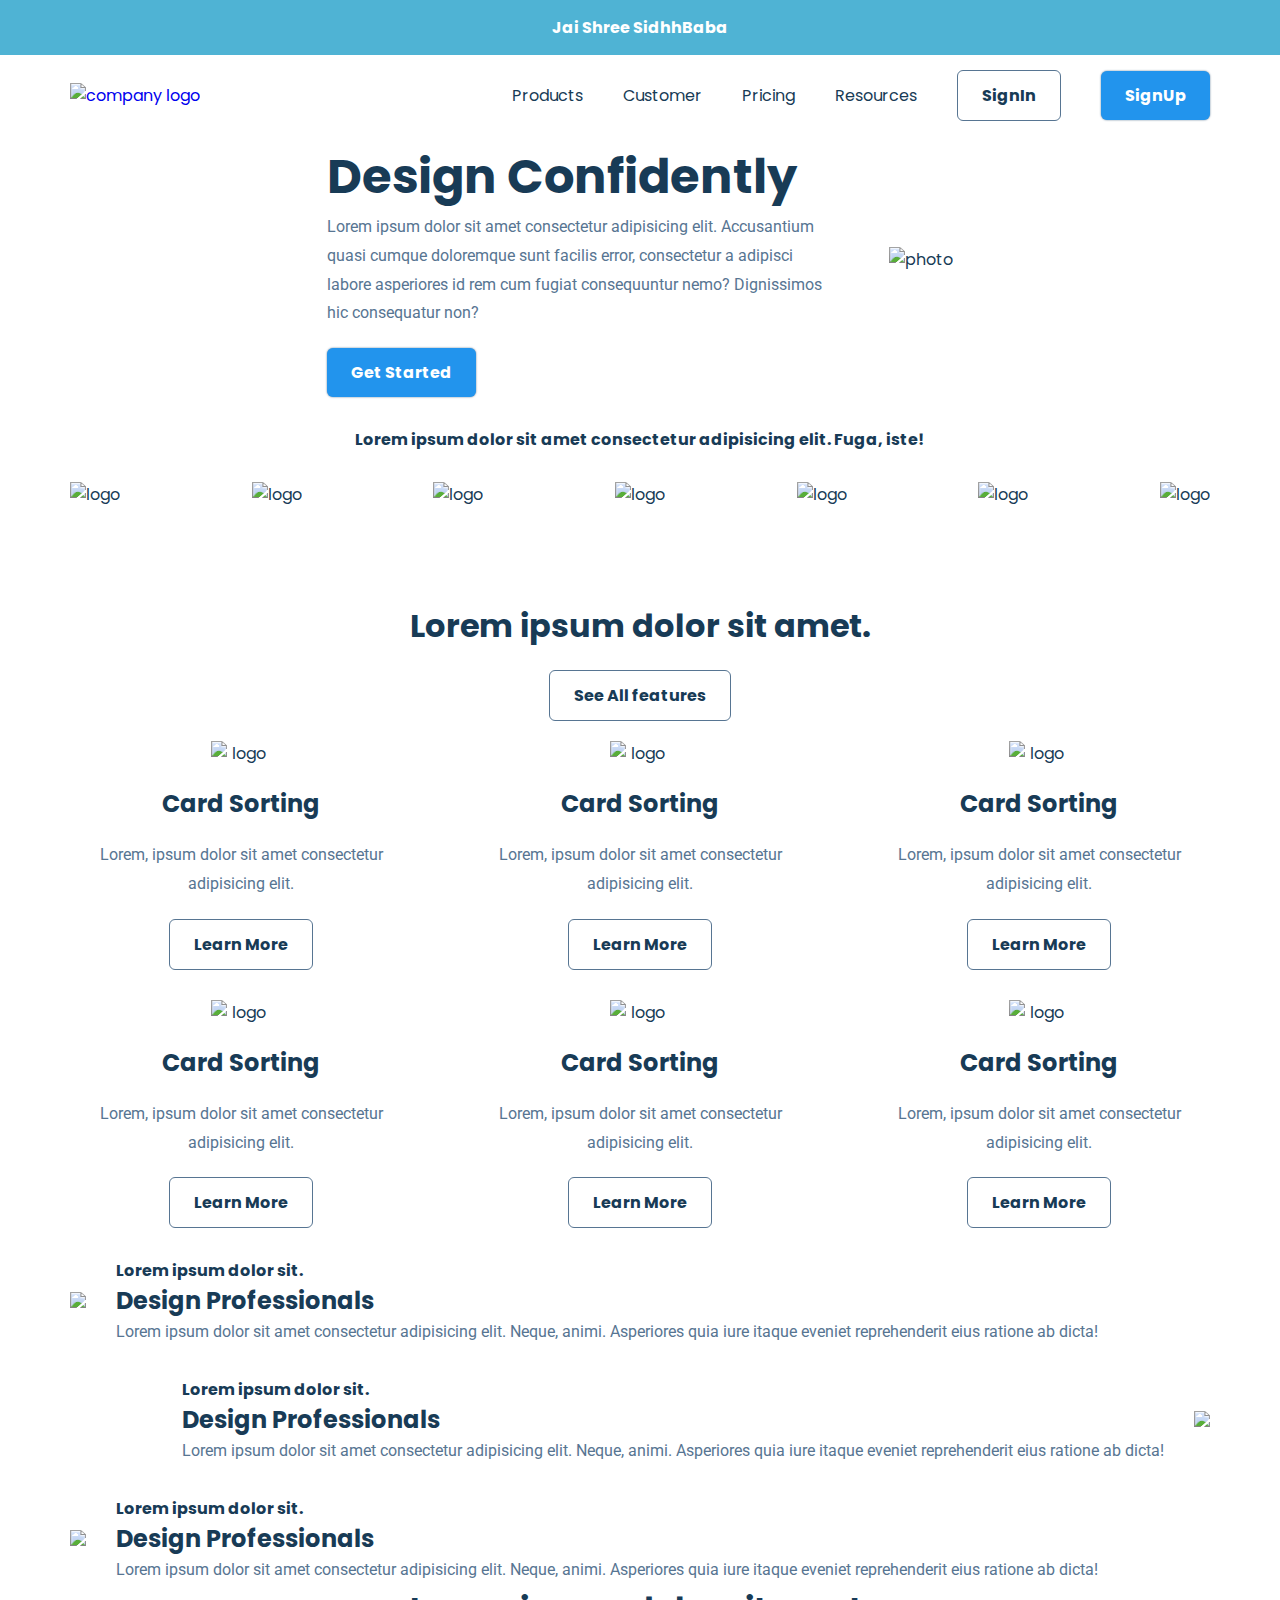
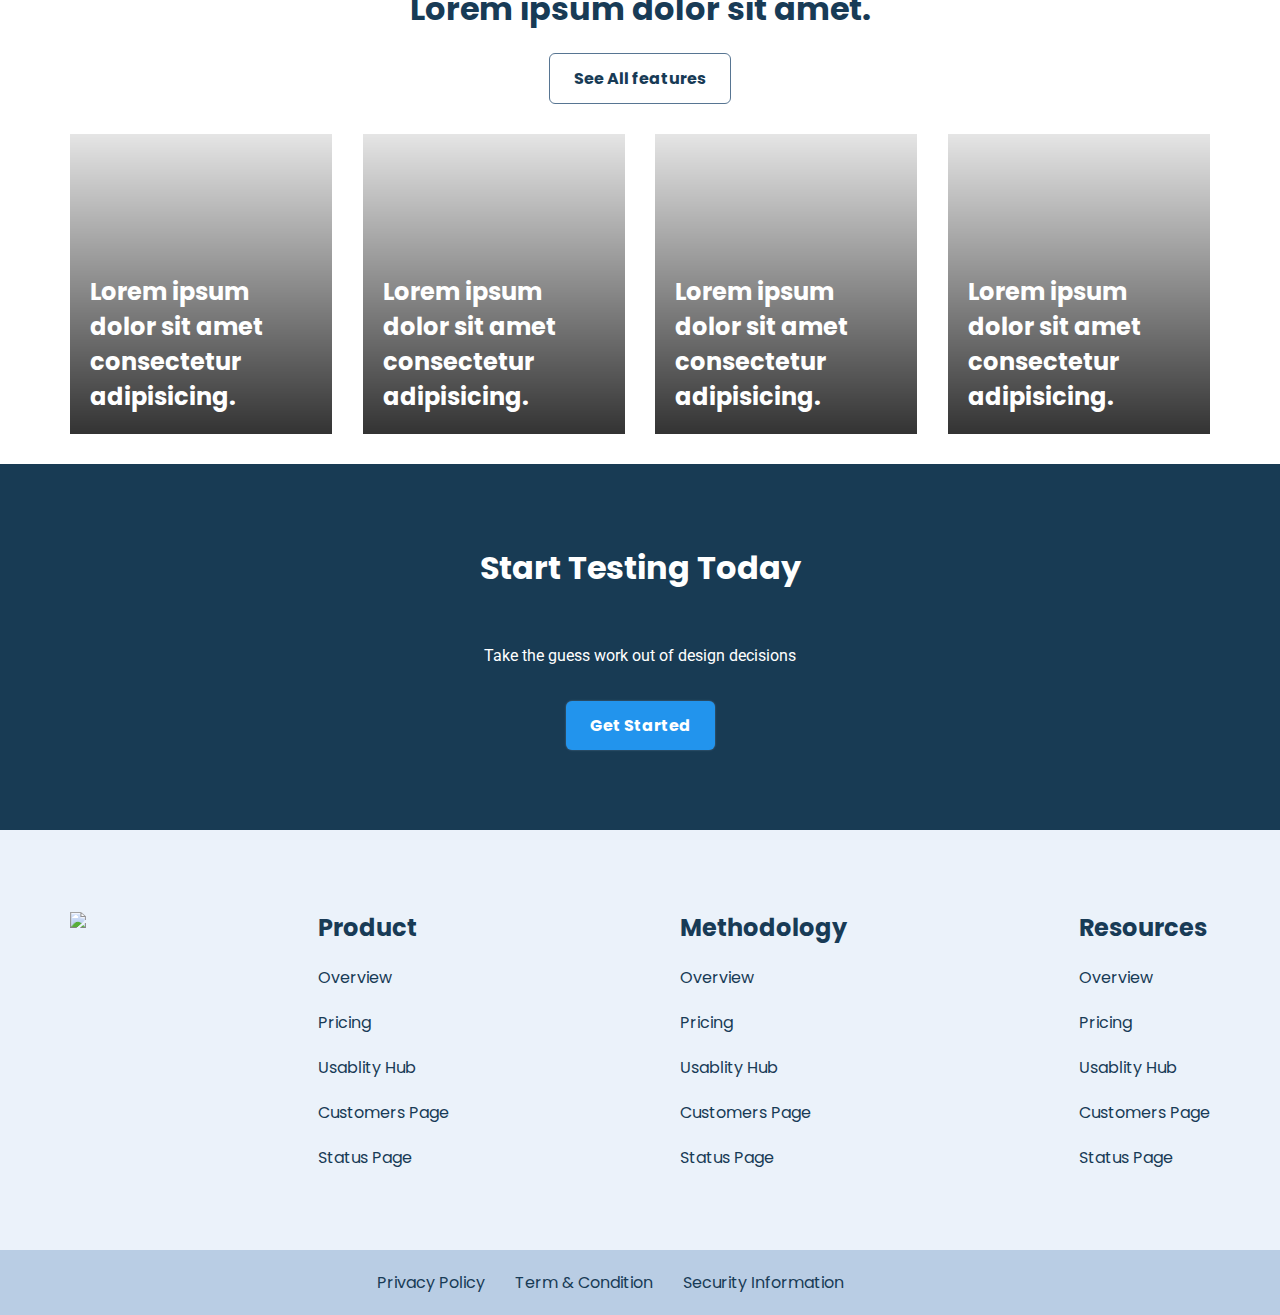
==== index.html @ 4108136b "Add files via upload" ====
<!DOCTYPE html>
<html lang="en">

<head>
    <meta charset="UTF-8">
    <meta http-equiv="X-UA-Compatible" content="IE=edge">
    <meta name="viewport" content="width=device-width, initial-scale=1.0">
    <title>SidhhGuru</title>
    <link rel="stylesheet" href="style.css">
</head>

<body>
    <section class="top-banner">
        <div class="container">
            <div class="small-bold-text banner-text"><i class="fa-solid fa-om"></i> Jai Shree SidhhBaba <i
                    class="fa-solid fa-om"></i></div>
        </div>
    </section>
    <nav>
        <div class="container main-nav flex">
            <a href="#" class="company-logo">
                <img src="./assets/asset 1.png" alt="company logo">
            </a>
            <div class="nav-links">
                <ul class="flex">
                    <li><a href="#" class="hover-link">Products</a></li>
                    <li><a href="#" class="hover-link">Customer</a></li>
                    <li><a href="#" class="hover-link">Pricing</a></li>
                    <li><a href="#" class="hover-link">Resources</a></li>
                    <li><a href="#" class="hover-link secondary-button">SignIn</a></li>
                    <li><a href="#" class="hover-link primary-button">SignUp</a></li>
                </ul </div>
            </div>
    </nav>
    <header>
        <div class="container header-section flex">
            <div class="header-left">
                <h1>Design Confidently</h1>
                <p>Lorem ipsum dolor sit amet consectetur
                    adipisicing elit. Accusantium quasi cumque doloremque sunt facilis error, consectetur a adipisci
                    labore asperiores id rem cum fugiat consequuntur nemo? Dignissimos hic consequatur non?</p>
                <a href="#" class="primary-button get-started-btn">Get Started</a>
            </div>
            <div class="header-right">
                <img src="./assets/asset 2.jpeg" alt="photo">
            </div>
        </div>
    </header>
    <section class="companies-section">
        <div class="container">
            <div class="small-bold-text companies-header">Lorem ipsum dolor sit amet consectetur adipisicing elit. Fuga,
                iste!</div>
            <div class="logos flex">
                <img class="logo" src="./assets/asset 3.png" alt="logo">
                <img class="logo" src="./assets/asset 4.png" alt="logo">
                <img class="logo" src="./assets/asset 5.png" alt="logo">
                <img class="logo" src="./assets/asset 6.png" alt="logo">
                <img class="logo" src="./assets/asset 7.png" alt="logo">
                <img class="logo" src="./assets/asset 8.svg" alt="logo">
                <img class="logo" src="./assets/asset 9.png" alt="logo">
            </div>
        </div>
    </section>
    <section class="feature-section">
        <div class="container">
            <div class="feature-header">
                <h2 class="feature-header-text">Lorem ipsum dolor sit amet.</h2>
                <a href="#" class="secondary-button">See All features <i class="fa-solid fa-right-long"></i></a>
            </div>
            <div class="feature-area flex">
                <div class="feature-card flex">
                    <img src="./assets/asset 11.svg" alt="logo">
                    <h3>Card Sorting</h3>
                    <p>Lorem, ipsum dolor sit amet consectetur adipisicing elit.</p>
                    <a href="#" class="secondary-button">Learn More <i class="fa-solid fa-right-long"></i></a>
                </div>
                <div class="feature-card flex">
                    <img src="./assets/asset 13.svg" alt="logo">
                    <h3>Card Sorting</h3>
                    <p>Lorem, ipsum dolor sit amet consectetur adipisicing elit.</p>
                    <a href="#" class="secondary-button">Learn More <i class="fa-solid fa-right-long"></i></a>
                </div>
                <div class="feature-card flex">
                    <img src="./assets/asset 14.svg" alt="logo">
                    <h3>Card Sorting</h3>
                    <p>Lorem, ipsum dolor sit amet consectetur adipisicing elit.</p>
                    <a href="#" class="secondary-button">Learn More <i class="fa-solid fa-right-long"></i></a>
                </div>
                <div class="feature-card flex">
                    <img src="./assets/asset 15.svg" alt="logo">
                    <h3>Card Sorting</h3>
                    <p>Lorem, ipsum dolor sit amet consectetur adipisicing elit.</p>
                    <a href="#" class="secondary-button">Learn More <i class="fa-solid fa-right-long"></i></a>
                </div>
                <div class="feature-card flex">
                    <img src="./assets/asset 16.svg" alt="logo">
                    <h3>Card Sorting</h3>
                    <p>Lorem, ipsum dolor sit amet consectetur adipisicing elit.</p>
                    <a href="#" class="secondary-button">Learn More <i class="fa-solid fa-right-long"></i></a>
                </div>
                <div class="feature-card flex">
                    <img src="./assets/asset 17.svg" alt="logo">
                    <h3>Card Sorting</h3>
                    <p>Lorem, ipsum dolor sit amet consectetur adipisicing elit.</p>
                    <a href="#" class="secondary-button">Learn More <i class="fa-solid fa-right-long"></i></a>
                </div>
            </div>
        </div>
    </section>
    <section class="big-feature-section">
        <div class="container flex big-feature-container">
            <div class="feature-img">
                <img src="./assets/asset 18.png">
            </div>
            <div class="feature-desc flex">
                <h4>Lorem ipsum dolor sit.</h4>
                <h3>Design Professionals</h3>
                <p>Lorem ipsum dolor sit amet consectetur adipisicing elit. Neque, animi. Asperiores quia iure itaque
                    eveniet reprehenderit eius ratione ab dicta!</p>
            </div>
        </div>
    </section>
    <section class="big-feature-section">
        <div class="container flex big-feature-container" style="flex-direction:row-reverse;">
            <div class="feature-img">
                <img src="./assets/asset 18.png">
            </div>
            <div class="feature-desc flex">
                <h4>Lorem ipsum dolor sit.</h4>
                <h3>Design Professionals</h3>
                <p>Lorem ipsum dolor sit amet consectetur adipisicing elit. Neque, animi. Asperiores quia iure itaque
                    eveniet reprehenderit eius ratione ab dicta!</p>
            </div>
        </div>
    </section>
    <section class="big-feature-section">
        <div class="container flex big-feature-container">
            <div class="feature-img">
                <img src="./assets/asset 18.png">
            </div>
            <div class="feature-desc flex">
                <h4>Lorem ipsum dolor sit.</h4>
                <h3>Design Professionals</h3>
                <p>Lorem ipsum dolor sit amet consectetur adipisicing elit. Neque, animi. Asperiores quia iure itaque
                    eveniet reprehenderit eius ratione ab dicta!</p>
            </div>
        </div>
    </section>
    <section class="example-section">
        <div class="container">
            <div class="feature-header">
                <h2 class="feature-header-text">Lorem ipsum dolor sit amet.</h2>
                <a href="#" class="secondary-button">See All features <i class="fa-solid fa-right-long"></i></a>
            </div>
            <div class="example-area flex">
                <div class="example-card">
                    <h3 class="card-text">Lorem ipsum dolor sit amet consectetur adipisicing.</h3>
                </div>
                <div class="example-card">
                    <h3 class="card-text">Lorem ipsum dolor sit amet consectetur adipisicing.</h3>
                </div>
                <div class="example-card">
                    <h3 class="card-text">Lorem ipsum dolor sit amet consectetur adipisicing.</h3>
                </div>
                <div class="example-card">
                    <h3 class="card-text">Lorem ipsum dolor sit amet consectetur adipisicing.</h3>
                </div>
            </div>
        </div>

    </section>
    <section class="cta-section">
        <div class="container flex cta-section-container">
            <h2>Start Testing Today</h2>
            <p>Take the guess work out of design decisions </p>
            <a href="#" class="primary-button">Get Started</a>
        </div>
    </section>
    <footer>
        <div class="container flex footer-container">
            <a href="#" class="company-logo">
                <img src="./assets/asset 1.png">
            </a>
            <div class="link-column flex">
                <h3>Product</h3>
                <a href="#" class="hover-link">Overview</a>
                <a href="#" class="hover-link">Pricing</a>
                <a href="#" class="hover-link">Usablity Hub</a>
                <a href="#" class="hover-link">Customers Page</a>
                <a href="#" class="hover-link">Status Page</a>
            </div>
            <div class="link-column flex">
                <h3>Methodology</h3>
                <a href="#" class="hover-link">Overview</a>
                <a href="#" class="hover-link">Pricing</a>
                <a href="#" class="hover-link">Usablity Hub</a>
                <a href="#" class="hover-link">Customers Page</a>
                <a href="#" class="hover-link">Status Page</a>
            </div>
            <div class="link-column flex">
                <h3>Resources</h3>
                <a href="#" class="hover-link">Overview</a>
                <a href="#" class="hover-link">Pricing</a>
                <a href="#" class="hover-link">Usablity Hub</a>
                <a href="#" class="hover-link">Customers Page</a>
                <a href="#" class="hover-link">Status Page</a>
            </div>
        </div>
    </footer>
    <div class="sub-footer">
        <div class="container flex sub-footer-container">
            <a href="#" class="hover-link">Privacy Policy</a>
            <a href="#" class="hover-link">Term & Condition</a>
            <a href="#" class="hover-link">Security Information</a>
            <a href="#" class="hover-link"><i class="fa-brands fa-facebook"></i></a>
            <a href="#" class="hover-link"><i class="fa-brands fa-twitter"></i></a>
        </div>
    </div>
    <script src="https://kit.fontawesome.com/ae81d39ed9.js" crossorigin="anonymous"></script>
</body>

</html>
---- style.css ----
@import url('https://fonts.googleapis.com/css2?family=Roboto:wght@400;700&display=swap');
@import url('https://fonts.googleapis.com/css2?family=Poppins:wght@400;500&family=Roboto:wght@400;700&display=swap');


/* resets */
* {
    margin: 0;
    padding: 0;
    box-sizing: border-box;
}

:root {
    --primary-text-color: #183b56;
    --secondary-text-color: #577592;
    --accent-color: #2294ed;
    --accent-color-dark: #1d69a3;
    --padding-inline-section: 20px;
}

body {
    font-family: 'Poppins', sans-serif;
    color: var(--primary-text-color);
}

h1 {
    font-size: 3rem;
}

h2 {
    font-size: 2rem;
}

h3 {
    font-size: 1.5rem;
}

p {
    font-family: 'Roboto', sans-serif;
    font: size 1.25rem;
    color: var(--secondary-text-color);
    line-height: 1.8rem;
}

a {
    text-decoration: none;
    display: inline-block;
}

/* Utitility class */
.small-bold-text {
    font-size: 1rem;
    font-weight: 700;
}

ul {
    list-style: none;
}

.container {
    max-width: 1180px;
    margin-inline: auto;
    padding-inline: var(--padding-inline-section);
}

.banner-text {
    color: white;
    padding: 15px 30px;
    text-align: center
}

.top-banner {
    background-image: url(./assets/asset\ 32.png);
    background-color: #4fb3d4;
    background-size: 300px;
}

.flex {
    display: flex;
    align-items: center;
}

.company-logo img {
    width: 200px;
}

.main-nav {
    margin-top: 15px;
    justify-content: space-between;
}

.nav-links ul {
    justify-content: end;
    gap: 40px;
}

.nav-links {
    flex-basis: 730px;
}

.hover-link {
    color: var(--primary-text-color);
    transition: 0.2s ease-out;
}

.hover-link:hover {
    color: var(--accent-color);

}

.primary-button {
    background-color: var(--accent-color);
    border-radius: 6px;
    font-weight: 700;
    color: white !important;
    padding: 12px 24px;
    box-shadow: 0 0 2px var(--secondary-text-color);
    transition: 0.2s ease-out;
}

.primary-button:hover {
    background-color: var(--accent-color-dark);
}

.secondary-button {
    border: 0.5px solid var(--secondary-text-color);
    border-radius: 6px;
    font-weight: 700;
    color: var(--primary-text-color) !important;
    padding: 12px 24px;
    transition: 0.2s ease-out;
}

.secondary-button:hover {
    border-color: var(--accent-color);
    color: var(--accent-color) !important;
}

.header {
    padding: 50px var(--padding-inline-section) 0;
}

.header-section {
    justify-content: center;
    gap: 50px;
}

.header-right img {
    width: 600px
}

.header-left {
    max-width: 40vw;
}

.header-left h1 {
    margin-top: 20px;
}

.get-started-btn {
    margin-top: 20px;
}

.companies-header {
    text-align: center;
    margin-block: 30px;
    color: var(--primary-text-color);
}

.logos {
    justify-content: space-between;
    flex-wrap: wrap;
}

.logo {
    height: 40px;
}

.feature-header {
    text-align: center;
}

.feature-header-text {
    margin-bottom: 20px
}

.feature-area {
    flex-wrap: wrap;
    justify-content: space-between;
    gap: 30px;
    margin-top: 20px;
}

.feature-section {
    padding: 80px var(--padding-inline-section) 0px;
    background-image: url(./assets/asset\ 34.svg);
    background-repeat: no-repeat;
    background-position: center;
}

.feature-card {
    flex-direction: column;
    gap: 20px;
    max-width: 30%;
    text-align: center;
}

.feature-card img {
    width: 60px;
}

.big-feature-section {
    padding: 30px var(--padding-inline-section) 0px;

}

.big-feature-container {
    gap: 30px
}

.feature-img img {
    width: 100%;
}

.feature-desc {
    flex-direction: column;
    align-items: flex-start;
}

.example-card {
    width: 23%;
    position: relative;
    min-height: 300px;
    background: black;
    background: linear-gradient(rgb(0, 0, 0, 0.1), rgb(0, 0, 0, 0.8)), url(assets/asset\ 37.jpeg);
    background-size: cover;
    transition: 0.2s ease-out;
}

.example-area {
    justify-content: space-between;
    margin-block: 30px;
}

.example-card:nth-child(2) {
    background: linear-gradient(rgb(0, 0, 0, 0.1), rgb(0, 0, 0, 0.8)), url(assets/asset\ 38.jpeg);
    background-size: cover;
}

.example-card:nth-child(3) {
    background: linear-gradient(rgb(0, 0, 0, 0.1), rgb(0, 0, 0, 0.8)), url(assets/asset\ 39.jpeg);
    background-size: cover;
}

.example-card:nth-child(4) {
    background: linear-gradient(rgb(0, 0, 0, 0.1), rgb(0, 0, 0, 0.8)), url(assets/asset\ 36.jpeg);
    background-size: cover;
}

.example-card:hover {
    box-shadow: 0 0 10px #888
}

.card-text {
    position: absolute;
    color: white;
    bottom: 20px;
    left: 20px;
    right: 20px;
}

.cta-section-container {
    flex-direction: column;
    gap: 30px;
    color: white;
}

.cta-section {
    background-color: #183b54;
    padding: 80px;
}

.cta-section p {
    color: white;
    margin-top: 20px;
}

.link-column {
    flex-direction: column;
    align-items: flex-start;
    gap: 20px
}

.footer-container {
    align-items: flex-start;
    justify-content: space-between;
}

footer {
    padding-block: 80px;
    background-color: #ebf2fa;
}

.sub-footer {
    background-color: #b9cde4;
    padding: var(--padding-inline-section);
}

.sub-footer-container {
    justify-content: center;
    gap: 30px
}
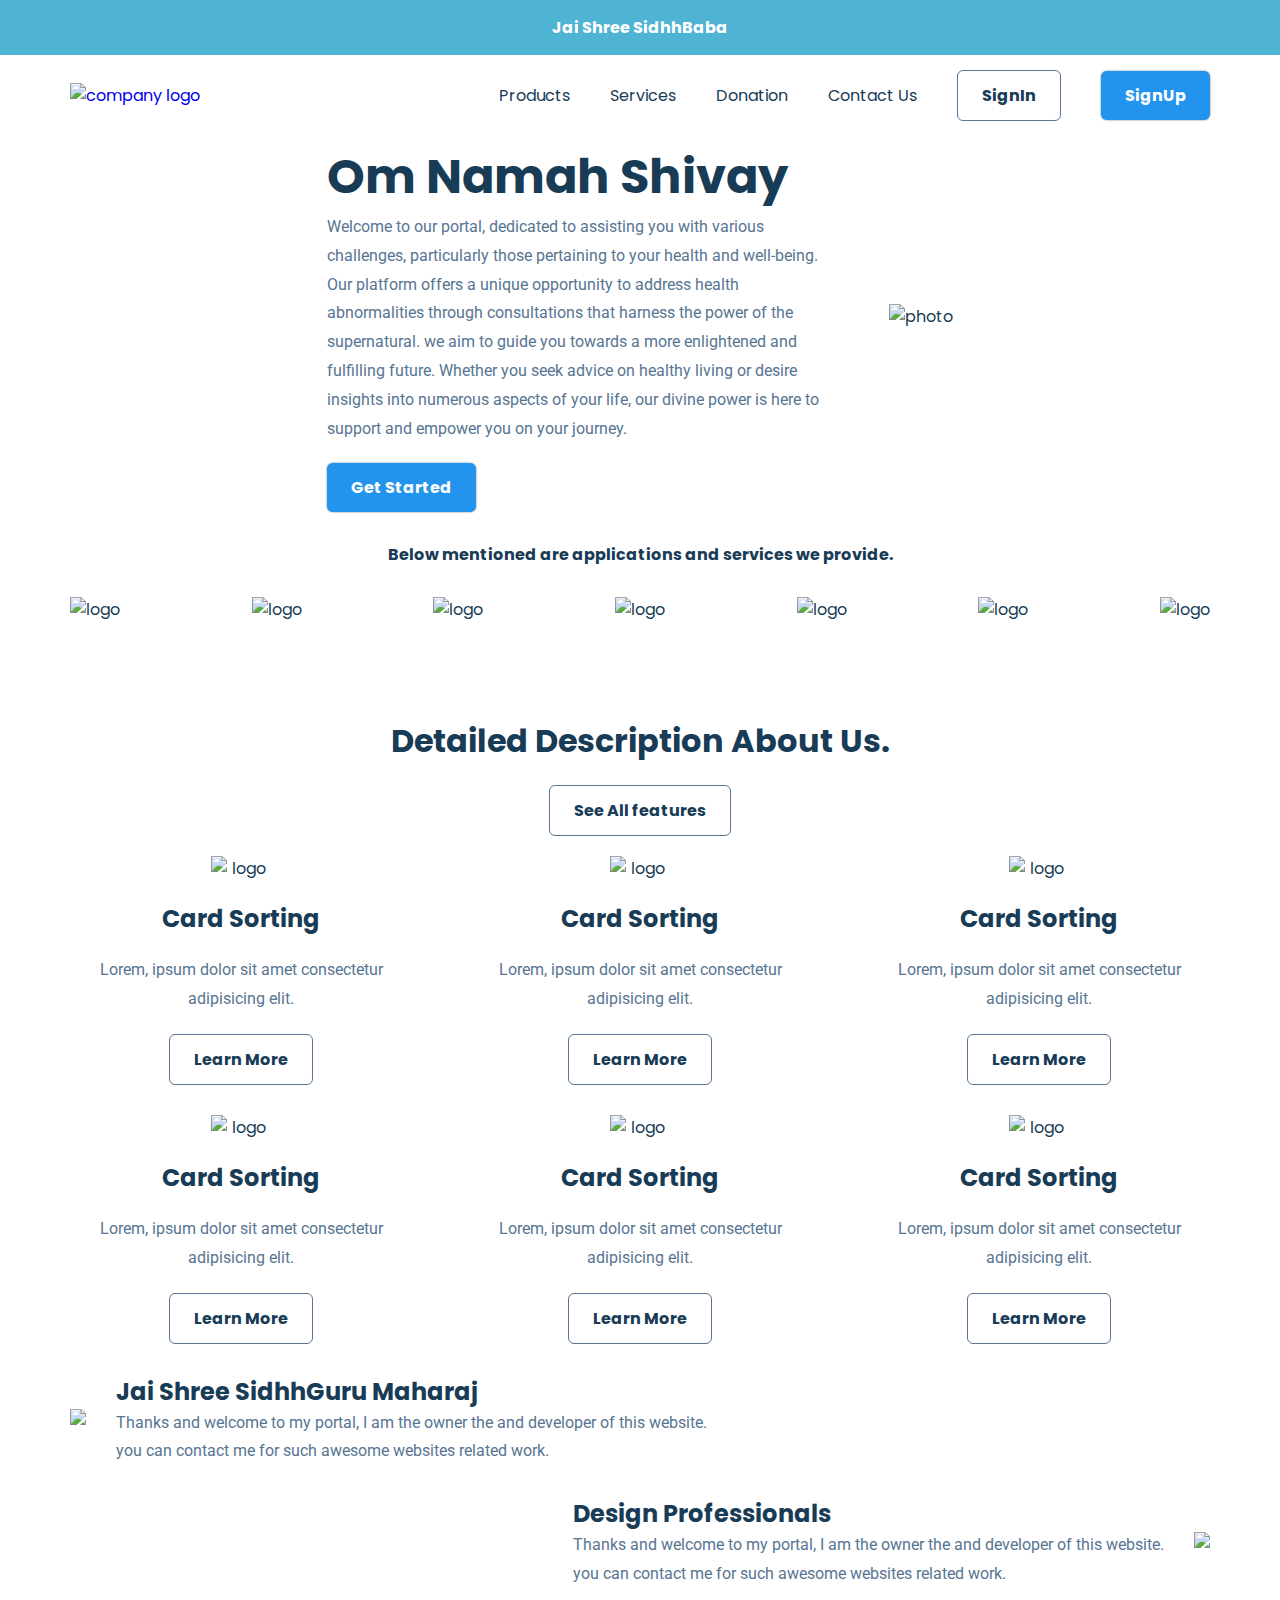
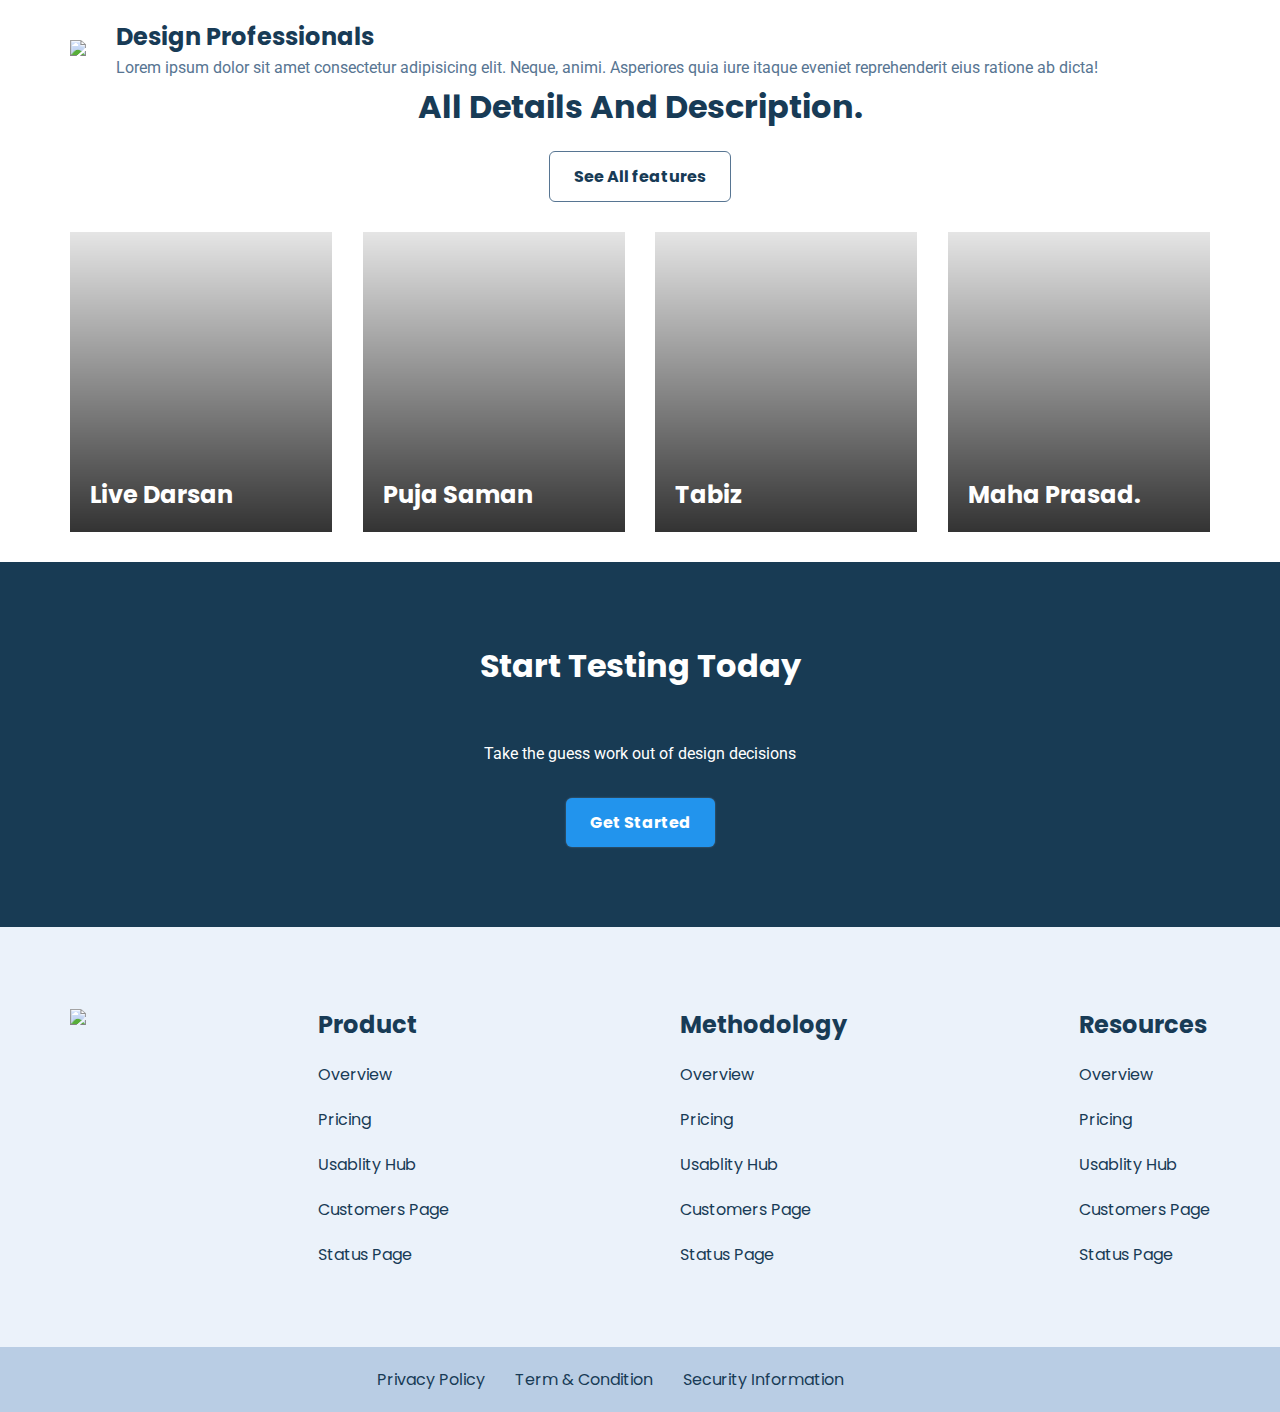
==== commit b34bca04: "Add files via upload" ====
--- a/index.html
+++ b/index.html
@@ -19,14 +19,14 @@
     <nav>
         <div class="container main-nav flex">
             <a href="#" class="company-logo">
-                <img src="./assets/asset 1.png" alt="company logo">
+                <img src="./assets/sidhhguru.png" alt="company logo">
             </a>
             <div class="nav-links">
                 <ul class="flex">
                     <li><a href="#" class="hover-link">Products</a></li>
-                    <li><a href="#" class="hover-link">Customer</a></li>
-                    <li><a href="#" class="hover-link">Pricing</a></li>
-                    <li><a href="#" class="hover-link">Resources</a></li>
+                    <li><a href="#" class="hover-link">Services</a></li>
+                    <li><a href="#" class="hover-link">Donation</a></li>
+                    <li><a href="#" class="hover-link">Contact Us</a></li>
                     <li><a href="#" class="hover-link secondary-button">SignIn</a></li>
                     <li><a href="#" class="hover-link primary-button">SignUp</a></li>
                 </ul </div>
@@ -35,21 +35,22 @@
     <header>
         <div class="container header-section flex">
             <div class="header-left">
-                <h1>Design Confidently</h1>
-                <p>Lorem ipsum dolor sit amet consectetur
-                    adipisicing elit. Accusantium quasi cumque doloremque sunt facilis error, consectetur a adipisci
-                    labore asperiores id rem cum fugiat consequuntur nemo? Dignissimos hic consequatur non?</p>
+                <h1>Om Namah Shivay</h1>
+                <p>Welcome to our portal, dedicated to assisting you with various challenges, particularly those
+                    pertaining to your health and well-being. Our platform offers a unique opportunity to address health
+                    abnormalities through consultations that harness the power of the supernatural. we aim to guide you towards a more enlightened and fulfilling future.
+                    Whether you seek advice on healthy living or desire insights into numerous aspects of your life, our
+                    divine power is here to support and empower you on your journey.</p>
                 <a href="#" class="primary-button get-started-btn">Get Started</a>
             </div>
             <div class="header-right">
-                <img src="./assets/asset 2.jpeg" alt="photo">
+                <img src="./assets/shiv.jpg" alt="photo">
             </div>
         </div>
     </header>
     <section class="companies-section">
         <div class="container">
-            <div class="small-bold-text companies-header">Lorem ipsum dolor sit amet consectetur adipisicing elit. Fuga,
-                iste!</div>
+            <div class="small-bold-text companies-header">Below mentioned are applications and services we provide.</div>
             <div class="logos flex">
                 <img class="logo" src="./assets/asset 3.png" alt="logo">
                 <img class="logo" src="./assets/asset 4.png" alt="logo">
@@ -64,7 +65,7 @@
     <section class="feature-section">
         <div class="container">
             <div class="feature-header">
-                <h2 class="feature-header-text">Lorem ipsum dolor sit amet.</h2>
+                <h2 class="feature-header-text">Detailed Description About Us.</h2>
                 <a href="#" class="secondary-button">See All features <i class="fa-solid fa-right-long"></i></a>
             </div>
             <div class="feature-area flex">
@@ -110,60 +111,60 @@
     <section class="big-feature-section">
         <div class="container flex big-feature-container">
             <div class="feature-img">
-                <img src="./assets/asset 18.png">
+                <img src="./assets/om.png">
             </div>
             <div class="feature-desc flex">
-                <h4>Lorem ipsum dolor sit.</h4>
+              
+                <h3>Jai Shree SidhhGuru Maharaj</h3>
+                <p>Thanks and welcome to my portal, I am the owner the and developer of this website.
+                   <br> you can contact me for such awesome websites related work.
+                </p>
+            </div>
+        </div>
+    </section>
+    <section class="big-feature-section">
+        <div class="container flex big-feature-container" style="flex-direction:row-reverse;">
+            <div class="feature-img">
+                <img src="./assets/praful.png">
+            </div>
+            <div class="feature-desc flex">
+                <h3>Design Professionals</h3>
+                <p>Thanks and welcome to my portal, I am the owner the and developer of this website.
+                    <br> you can contact me for such awesome websites related work.
+                 </p>
+            </div>
+        </div>
+    </section>
+    <section class="big-feature-section">
+        <div class="container flex big-feature-container">
+            <div class="feature-img">
+                <img src="./assets/shakti.png">
+            </div>
+            <div class="feature-desc flex">
                 <h3>Design Professionals</h3>
                 <p>Lorem ipsum dolor sit amet consectetur adipisicing elit. Neque, animi. Asperiores quia iure itaque
                     eveniet reprehenderit eius ratione ab dicta!</p>
             </div>
         </div>
     </section>
-    <section class="big-feature-section">
-        <div class="container flex big-feature-container" style="flex-direction:row-reverse;">
-            <div class="feature-img">
-                <img src="./assets/asset 18.png">
-            </div>
-            <div class="feature-desc flex">
-                <h4>Lorem ipsum dolor sit.</h4>
-                <h3>Design Professionals</h3>
-                <p>Lorem ipsum dolor sit amet consectetur adipisicing elit. Neque, animi. Asperiores quia iure itaque
-                    eveniet reprehenderit eius ratione ab dicta!</p>
-            </div>
-        </div>
-    </section>
-    <section class="big-feature-section">
-        <div class="container flex big-feature-container">
-            <div class="feature-img">
-                <img src="./assets/asset 18.png">
-            </div>
-            <div class="feature-desc flex">
-                <h4>Lorem ipsum dolor sit.</h4>
-                <h3>Design Professionals</h3>
-                <p>Lorem ipsum dolor sit amet consectetur adipisicing elit. Neque, animi. Asperiores quia iure itaque
-                    eveniet reprehenderit eius ratione ab dicta!</p>
-            </div>
-        </div>
-    </section>
     <section class="example-section">
         <div class="container">
             <div class="feature-header">
-                <h2 class="feature-header-text">Lorem ipsum dolor sit amet.</h2>
+                <h2 class="feature-header-text">All Details And Description.</h2>
                 <a href="#" class="secondary-button">See All features <i class="fa-solid fa-right-long"></i></a>
             </div>
             <div class="example-area flex">
                 <div class="example-card">
-                    <h3 class="card-text">Lorem ipsum dolor sit amet consectetur adipisicing.</h3>
-                </div>
-                <div class="example-card">
-                    <h3 class="card-text">Lorem ipsum dolor sit amet consectetur adipisicing.</h3>
-                </div>
-                <div class="example-card">
-                    <h3 class="card-text">Lorem ipsum dolor sit amet consectetur adipisicing.</h3>
-                </div>
-                <div class="example-card">
-                    <h3 class="card-text">Lorem ipsum dolor sit amet consectetur adipisicing.</h3>
+                    <h3 class="card-text">Live Darsan</h3>
+                </div>
+                <div class="example-card">
+                    <h3 class="card-text">Puja Saman</h3>
+                </div>
+                <div class="example-card">
+                    <h3 class="card-text">Tabiz</h3>
+                </div>
+                <div class="example-card">
+                    <h3 class="card-text">Maha Prasad.</h3>
                 </div>
             </div>
         </div>
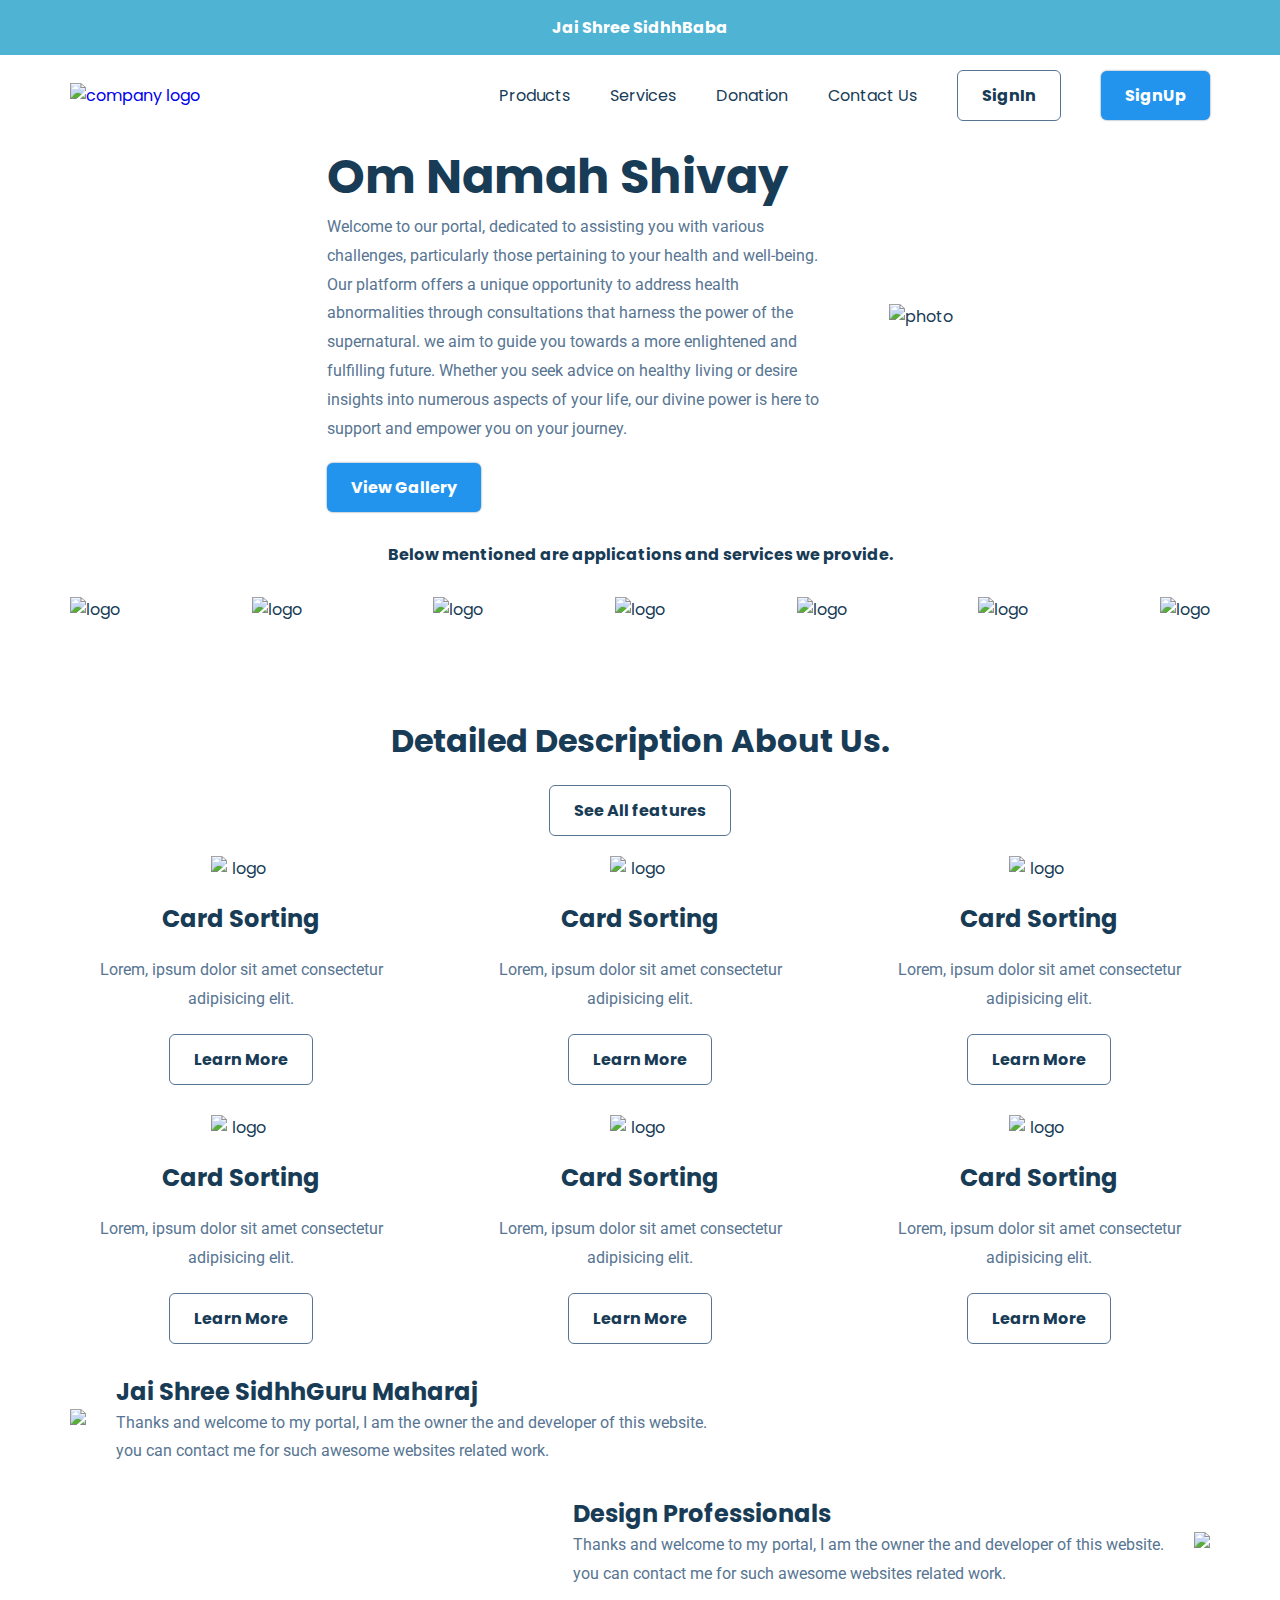
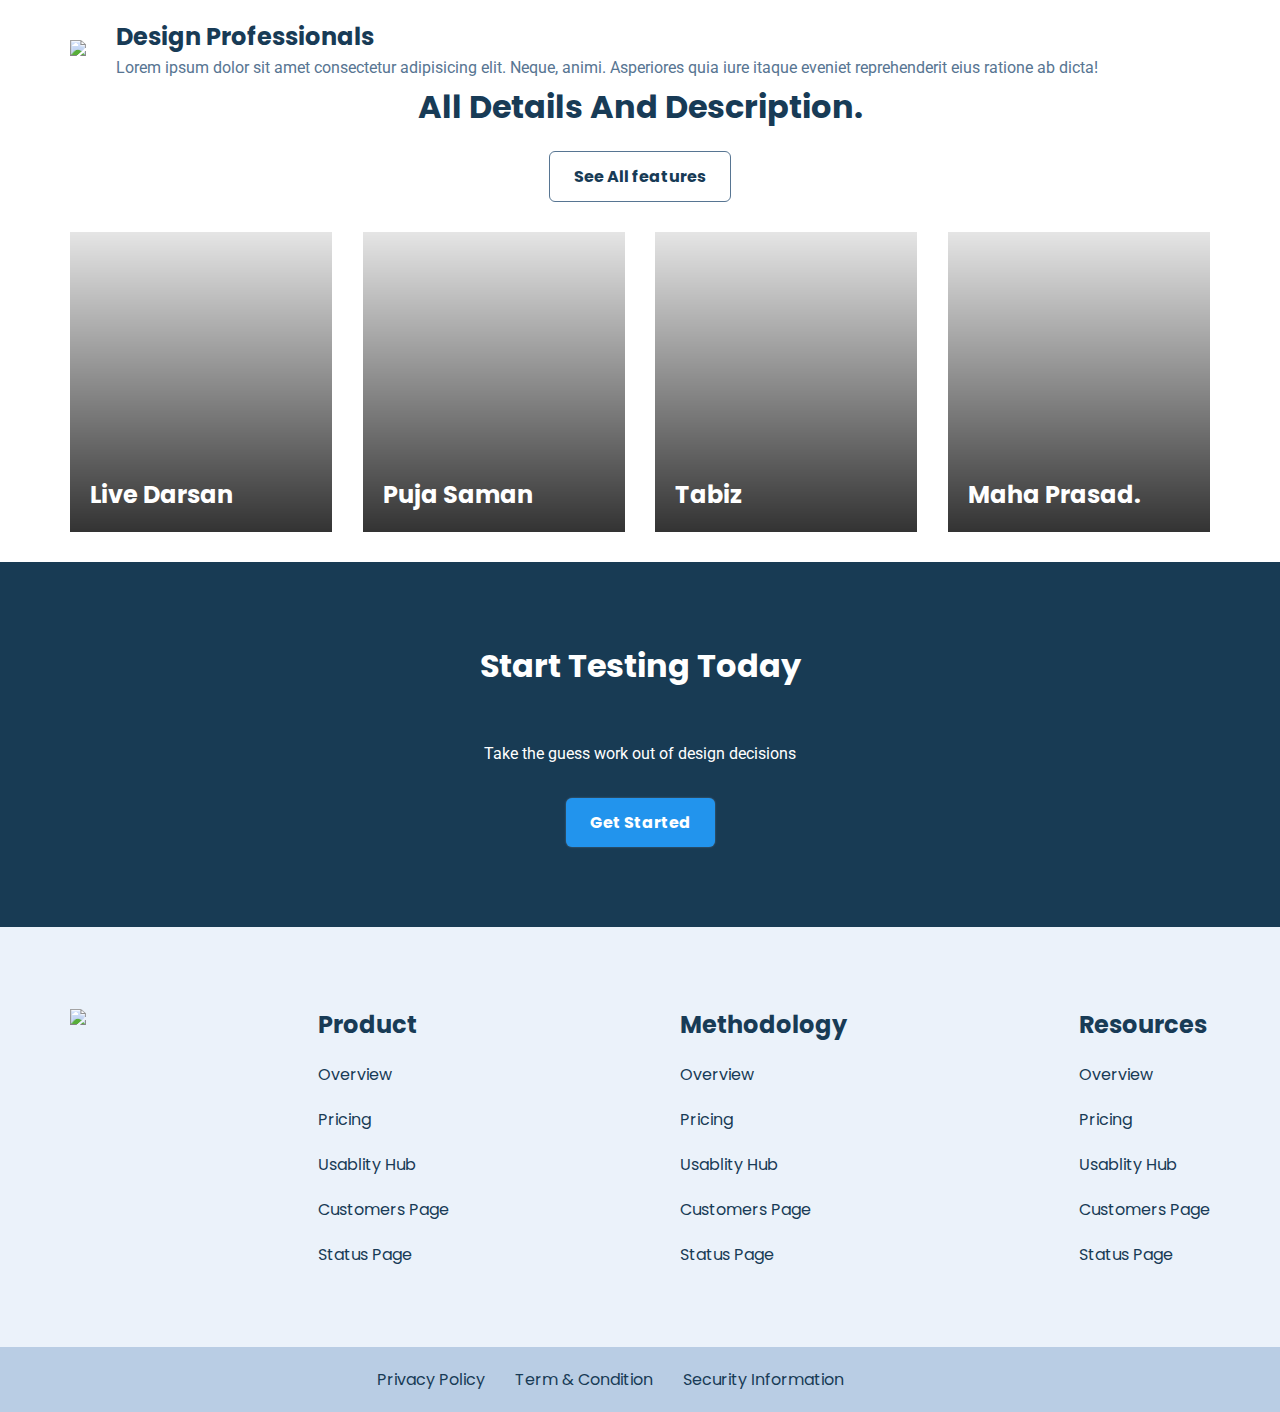
==== commit b0e34ac6: "Add files via upload" ====
--- a/index.html
+++ b/index.html
@@ -41,7 +41,7 @@
                     abnormalities through consultations that harness the power of the supernatural. we aim to guide you towards a more enlightened and fulfilling future.
                     Whether you seek advice on healthy living or desire insights into numerous aspects of your life, our
                     divine power is here to support and empower you on your journey.</p>
-                <a href="#" class="primary-button get-started-btn">Get Started</a>
+                <a href="./gallery.html" class="primary-button get-started-btn">View Gallery</a>
             </div>
             <div class="header-right">
                 <img src="./assets/shiv.jpg" alt="photo">
--- a/style.css
+++ b/style.css
@@ -80,7 +80,7 @@
 }
 
 .company-logo img {
-    width: 200px;
+    width: 130px;
 }
 
 .main-nav {
@@ -140,12 +140,13 @@
 }
 
 .header-section {
+
     justify-content: center;
     gap: 50px;
 }
 
 .header-right img {
-    width: 600px
+    width: 350px
 }
 
 .header-left {
@@ -218,7 +219,7 @@
 }
 
 .feature-img img {
-    width: 100%;
+    width: 50%;
 }
 
 .feature-desc {
@@ -231,7 +232,7 @@
     position: relative;
     min-height: 300px;
     background: black;
-    background: linear-gradient(rgb(0, 0, 0, 0.1), rgb(0, 0, 0, 0.8)), url(assets/asset\ 37.jpeg);
+    background: linear-gradient(rgb(0, 0, 0, 0.1), rgb(0, 0, 0, 0.8)), url(assets/asset\ 0.png);
     background-size: cover;
     transition: 0.2s ease-out;
 }
@@ -242,17 +243,18 @@
 }
 
 .example-card:nth-child(2) {
-    background: linear-gradient(rgb(0, 0, 0, 0.1), rgb(0, 0, 0, 0.8)), url(assets/asset\ 38.jpeg);
+    background: linear-gradient(rgb(0, 0, 0, 0.1), rgb(0, 0, 0, 0.8)), url(assets/puja.png);
     background-size: cover;
 }
 
 .example-card:nth-child(3) {
-    background: linear-gradient(rgb(0, 0, 0, 0.1), rgb(0, 0, 0, 0.8)), url(assets/asset\ 39.jpeg);
-    background-size: cover;
+    background: linear-gradient(rgb(0, 0, 0, 0.1), rgb(0, 0, 0, 0.8)), url(assets/tabiz1.jpg);
+    
+    background-size: contain;
 }
 
 .example-card:nth-child(4) {
-    background: linear-gradient(rgb(0, 0, 0, 0.1), rgb(0, 0, 0, 0.8)), url(assets/asset\ 36.jpeg);
+    background: linear-gradient(rgb(0, 0, 0, 0.1), rgb(0, 0, 0, 0.8)), url(assets/prasad.jpg);
     background-size: cover;
 }
 
@@ -308,4 +310,53 @@
 .sub-footer-container {
     justify-content: center;
     gap: 30px
+}
+.gallery-container{
+    min-height:100vh;
+    justify-content: space-evenly;
+    align-items: center;
+    gap:20px;
+    background: linear-gradient(to right,#041308,#0b3317);
+}
+.left-text{
+    flex-basis: 30%;
+}
+.gallery{
+    flex-basis: 50%;
+    display: grid;
+    grid-template-columns: repeat(3,1fr);
+    grid-auto-rows: 120px;
+}
+.heading{
+color: white;
+text-align: center;
+font-size:3rem;
+}
+.sub-heading{
+    color: #ddd;
+    text-align: center;
+    margin-top:10px;
+}
+.box{
+    background-size: cover;
+    color:rgb(253, 248, 248);
+    background-position:top;
+    display: flex;
+    align-items: flex-end;
+    background-color: #222;
+    background-blend-mode: screen;
+    justify-content: center;
+    transform: all 1s ease-in-out;
+    cursor: pointer;
+}
+.row-2{
+    grid-row: span 2;
+}
+.col-2{
+    grid-column: span 2;
+}
+.box:hover{
+    background-color: #999;
+    background-position:center ;
+    box-shadow: 0 0 4px #fff;
 }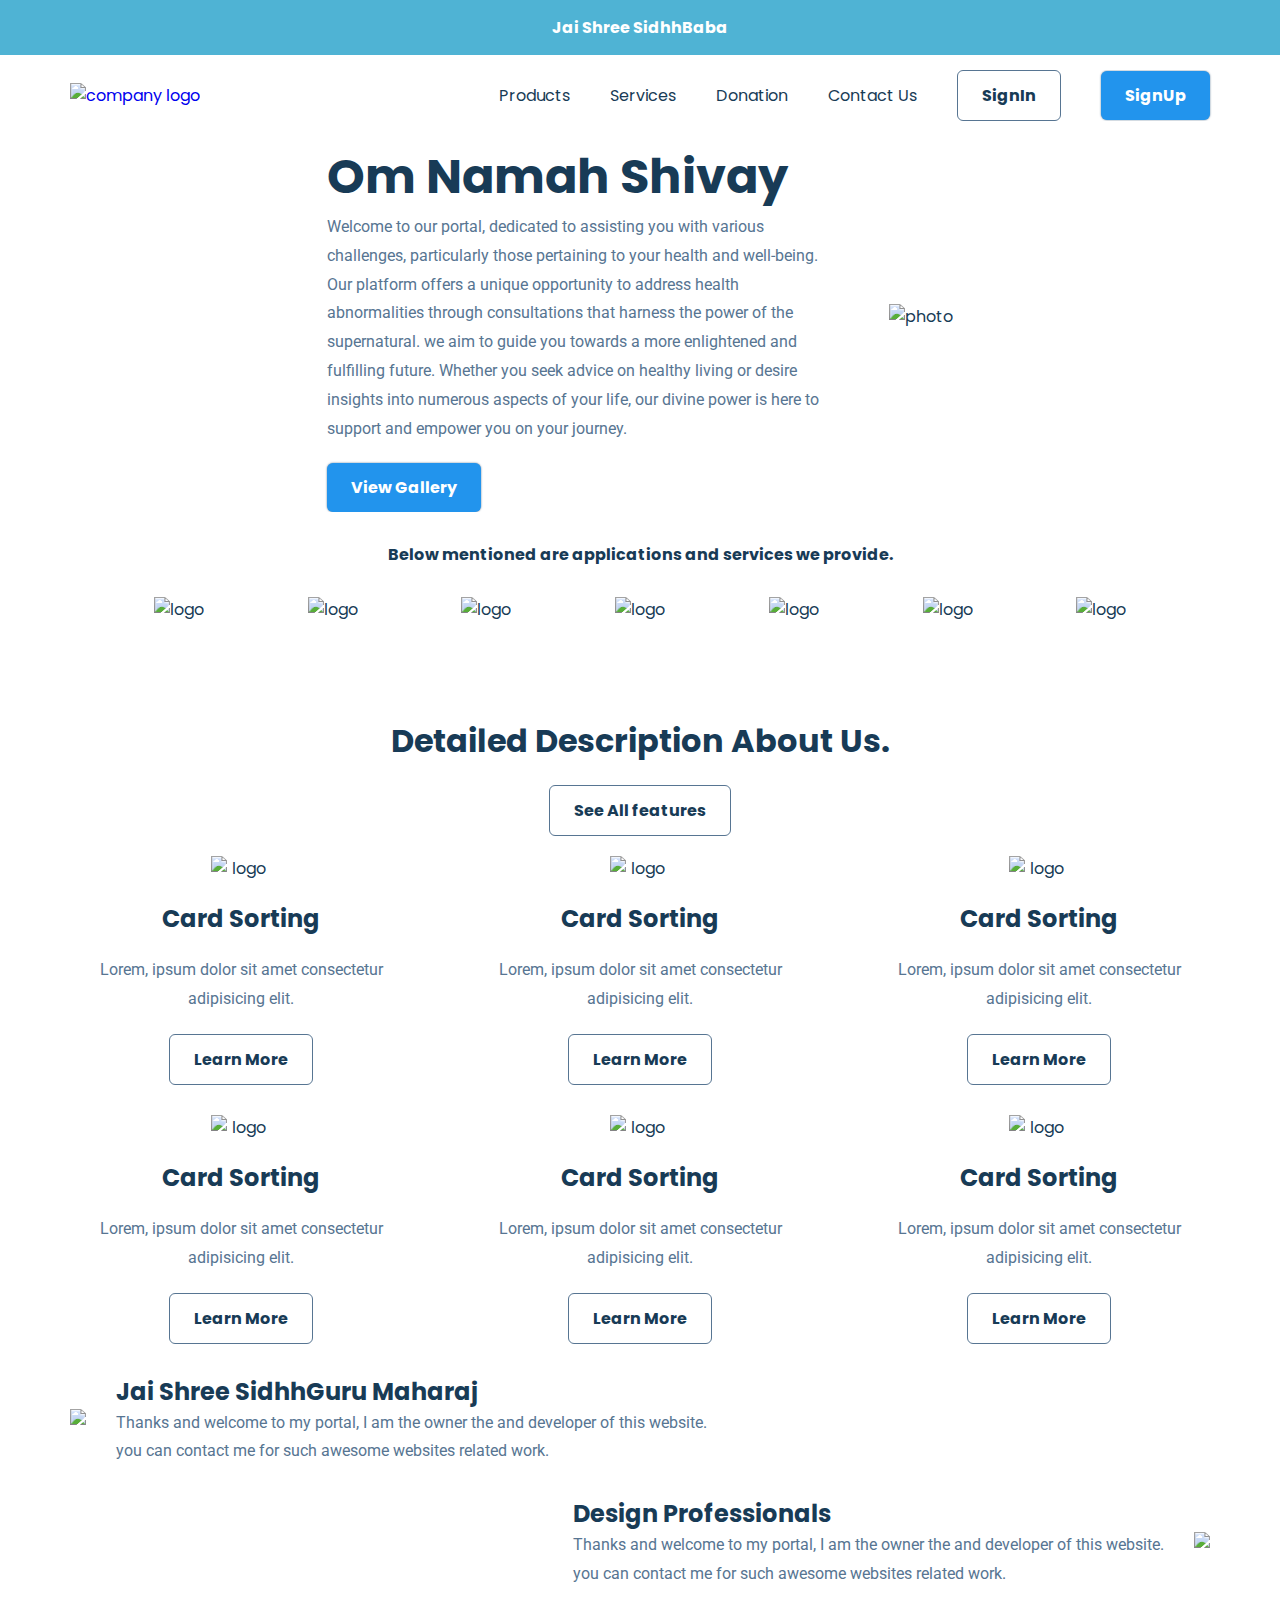
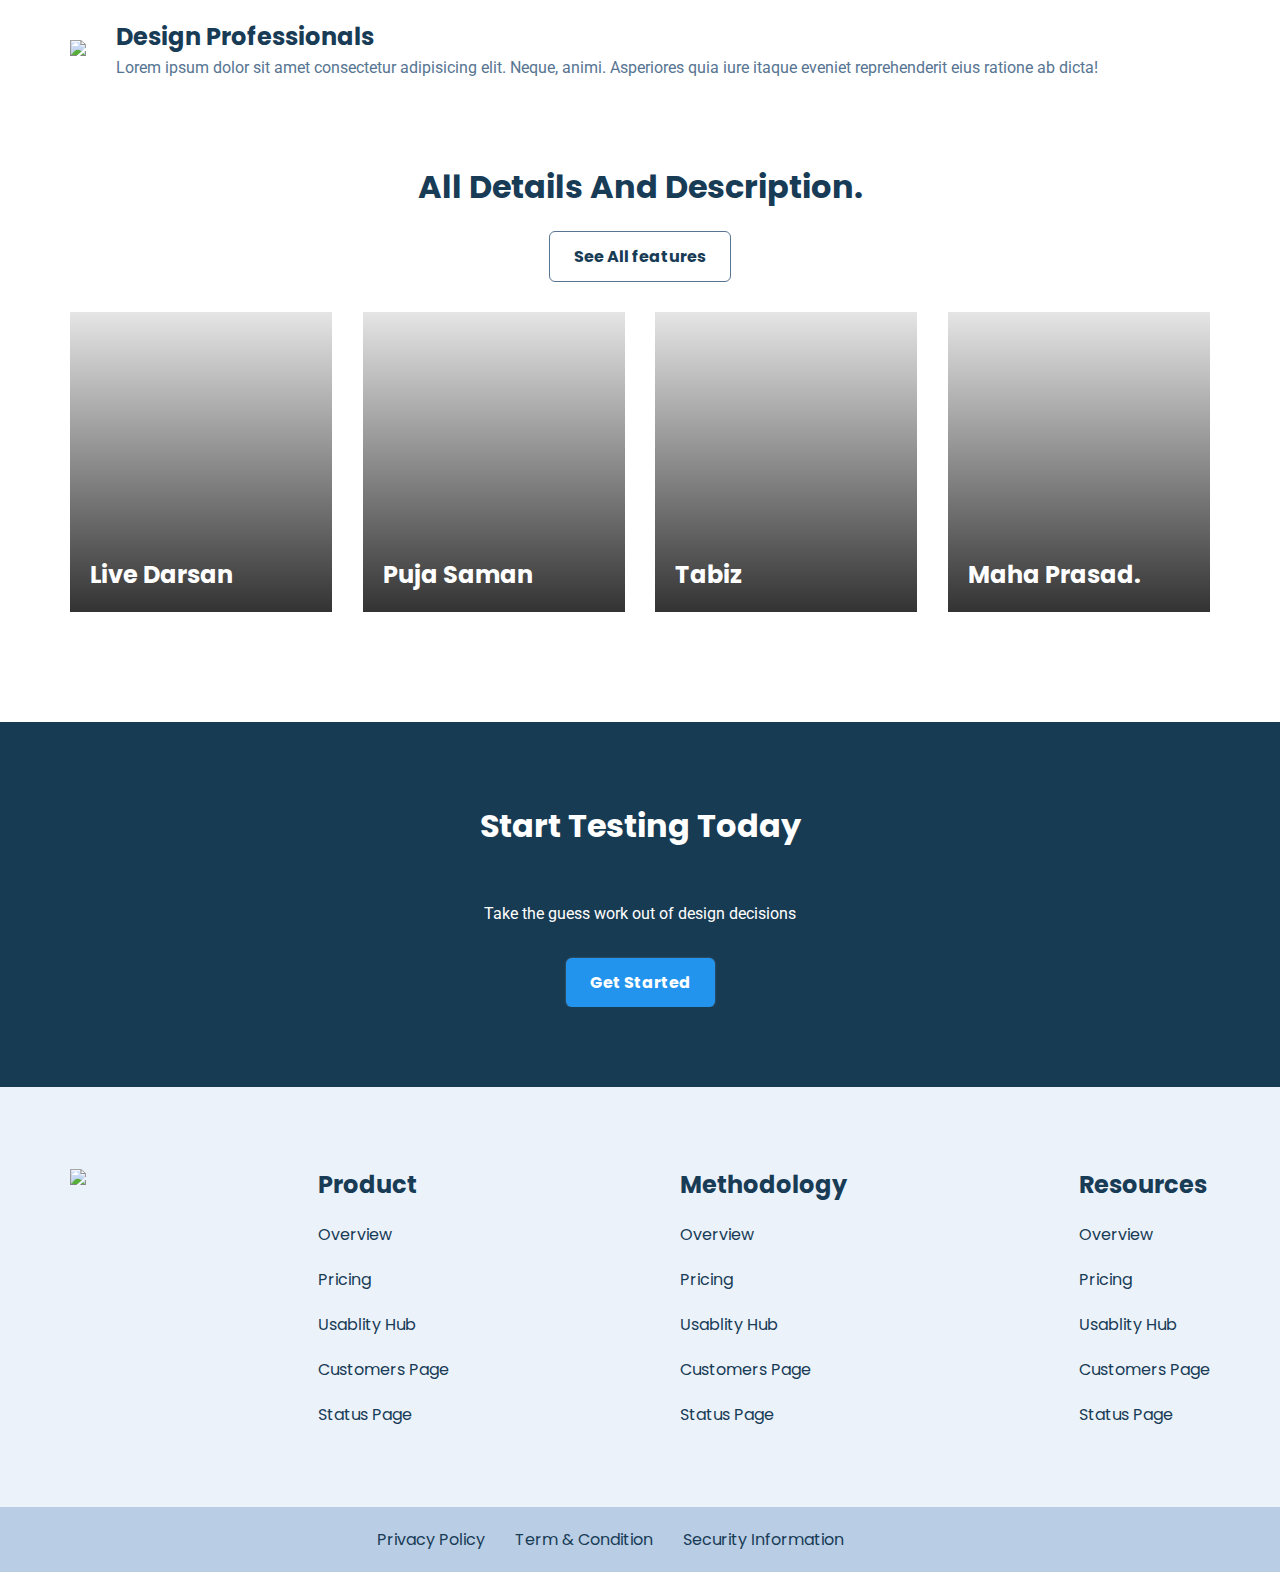
==== commit 69a45285: "Add files via upload" ====
--- a/index.html
+++ b/index.html
@@ -7,6 +7,7 @@
     <meta name="viewport" content="width=device-width, initial-scale=1.0">
     <title>SidhhGuru</title>
     <link rel="stylesheet" href="style.css">
+    <link rel="stylesheet" href="media-query.css">
 </head>
 
 <body>
@@ -21,7 +22,7 @@
             <a href="#" class="company-logo">
                 <img src="./assets/sidhhguru.png" alt="company logo">
             </a>
-            <div class="nav-links">
+            <div class="nav-links" id ="nav-links">
                 <ul class="flex">
                     <li><a href="#" class="hover-link">Products</a></li>
                     <li><a href="#" class="hover-link">Services</a></li>
@@ -30,6 +31,9 @@
                     <li><a href="#" class="hover-link secondary-button">SignIn</a></li>
                     <li><a href="#" class="hover-link primary-button">SignUp</a></li>
                 </ul </div>
+            </div>
+            <div class="nav-toggle" id ="nav-toggle">
+                <i class="fa-sharp fa-solid fa-bars"></i>
             </div>
     </nav>
     <header>
@@ -123,7 +127,7 @@
         </div>
     </section>
     <section class="big-feature-section">
-        <div class="container flex big-feature-container" style="flex-direction:row-reverse;">
+        <div class="container flex big-feature-container" id="second-big-feature">
             <div class="feature-img">
                 <img src="./assets/praful.png">
             </div>
@@ -218,6 +222,13 @@
         </div>
     </div>
     <script src="https://kit.fontawesome.com/ae81d39ed9.js" crossorigin="anonymous"></script>
+    <script>
+        const navLinks = document.getElementById('nav-links');
+        const toggleButton = document.getElementById('nav-toggle');
+        toggleButton.addEventListener('click', () =>{
+            navLinks.classList.toggle('active');
+        })
+    </script>
 </body>
 
 </html>--- a/style.css
+++ b/style.css
@@ -60,6 +60,7 @@
     max-width: 1180px;
     margin-inline: auto;
     padding-inline: var(--padding-inline-section);
+    overflow: hidden;
 }
 
 .banner-text {
@@ -86,6 +87,7 @@
 .main-nav {
     margin-top: 15px;
     justify-content: space-between;
+    position: relative;
 }
 
 .nav-links ul {
@@ -115,6 +117,7 @@
     padding: 12px 24px;
     box-shadow: 0 0 2px var(--secondary-text-color);
     transition: 0.2s ease-out;
+    text-align: center;
 }
 
 .primary-button:hover {
@@ -146,7 +149,7 @@
 }
 
 .header-right img {
-    width: 350px
+    width: 100%
 }
 
 .header-left {
@@ -168,7 +171,8 @@
 }
 
 .logos {
-    justify-content: space-between;
+    justify-content: space-evenly;
+    gap:20px;
     flex-wrap: wrap;
 }
 
@@ -213,6 +217,9 @@
     padding: 30px var(--padding-inline-section) 0px;
 
 }
+#second-big-feature{
+    flex-direction: row-reverse;
+}
 
 .big-feature-container {
     gap: 30px
@@ -226,18 +233,22 @@
     flex-direction: column;
     align-items: flex-start;
 }
+.example-section{
+    padding: 80px var(--padding-inline-section);
+}
 
 .example-card {
     width: 23%;
     position: relative;
-    min-height: 300px;
+    height: 300px;
     background: black;
     background: linear-gradient(rgb(0, 0, 0, 0.1), rgb(0, 0, 0, 0.8)), url(assets/asset\ 0.png);
     background-size: cover;
     transition: 0.2s ease-out;
 }
 
-.example-area {
+.example-area { 
+    flex-wrap: wrap;
     justify-content: space-between;
     margin-block: 30px;
 }
@@ -271,6 +282,7 @@
 }
 
 .cta-section-container {
+    text-align: center;
     flex-direction: column;
     gap: 30px;
     color: white;
@@ -308,6 +320,7 @@
 }
 
 .sub-footer-container {
+    flex-wrap: wrap;
     justify-content: center;
     gap: 30px
 }
@@ -359,4 +372,19 @@
     background-color: #999;
     background-position:center ;
     box-shadow: 0 0 4px #fff;
+}
+
+@media screen and (max-width:1024px) {
+    .gallery-container{
+        flex-direction: column;
+    }
+    .gallery{
+        width: 100%;
+        grid-auto-rows: 170px;
+        grid-auto-columns: 200px;
+    }
+ 
+}
+.nav-toggle{
+    display: none;
 }--- a/media-query.css
+++ b/media-query.css
@@ -0,0 +1,88 @@
+@media screen and (max-width:991px){
+    h3{
+        font: size 1.2rem;
+    }
+    .nav-toggle{
+        display: block;
+        margin-right: 25px;
+    }
+    .main-nav{
+        overflow: initial;
+    }
+    .nav-links{
+        position: absolute;
+        background-color: white;
+        left: -100%;
+        top: 100%;
+        width: 100%;
+        padding-block: 20px;
+        transition: 0.2s ease-in-out;
+    }
+    .nav-links.active {
+        left: 0;
+    }
+    .nav-links ul{
+        flex-direction: column;
+    }
+    .example-card{
+        width: calc(50% - 10px);
+        height: 180px;
+    }
+    .example-area{
+        gap:20px;
+    }
+}
+
+@media screen and (max-width:676px){
+    .header-section{
+        flex-direction:column-reverse;
+
+    }
+    .header-left{
+        max-width: 100vw;
+        text-align: center;
+    }
+    .primary-button{
+        width: 100%;
+    }
+    .feature-card {
+        min-width: calc(50% - 20px);
+    }
+    .big-feature-container, #second-big-feature{
+        flex-direction: column;
+    }
+
+    .footer-container {
+        flex-direction: column;
+        gap:40px;
+        text-align: center;
+        align-items: center;
+    }
+    .link-column {
+            align-items: stretch;
+    }
+}
+
+    @media screen and (max-width: 479px) {
+        :root{
+            --padding-inline-section: 10px;
+        }
+
+        h1 {
+            font-size: 2rem;
+        }
+        
+        h2 {
+            font-size: 1.5rem;
+        }
+        
+        h3 {
+            font-size: 1.5rem;
+        }
+        p{
+            font-size: 1rem;
+        }
+        .feature-card {
+            min-width: 100%
+        }
+    }
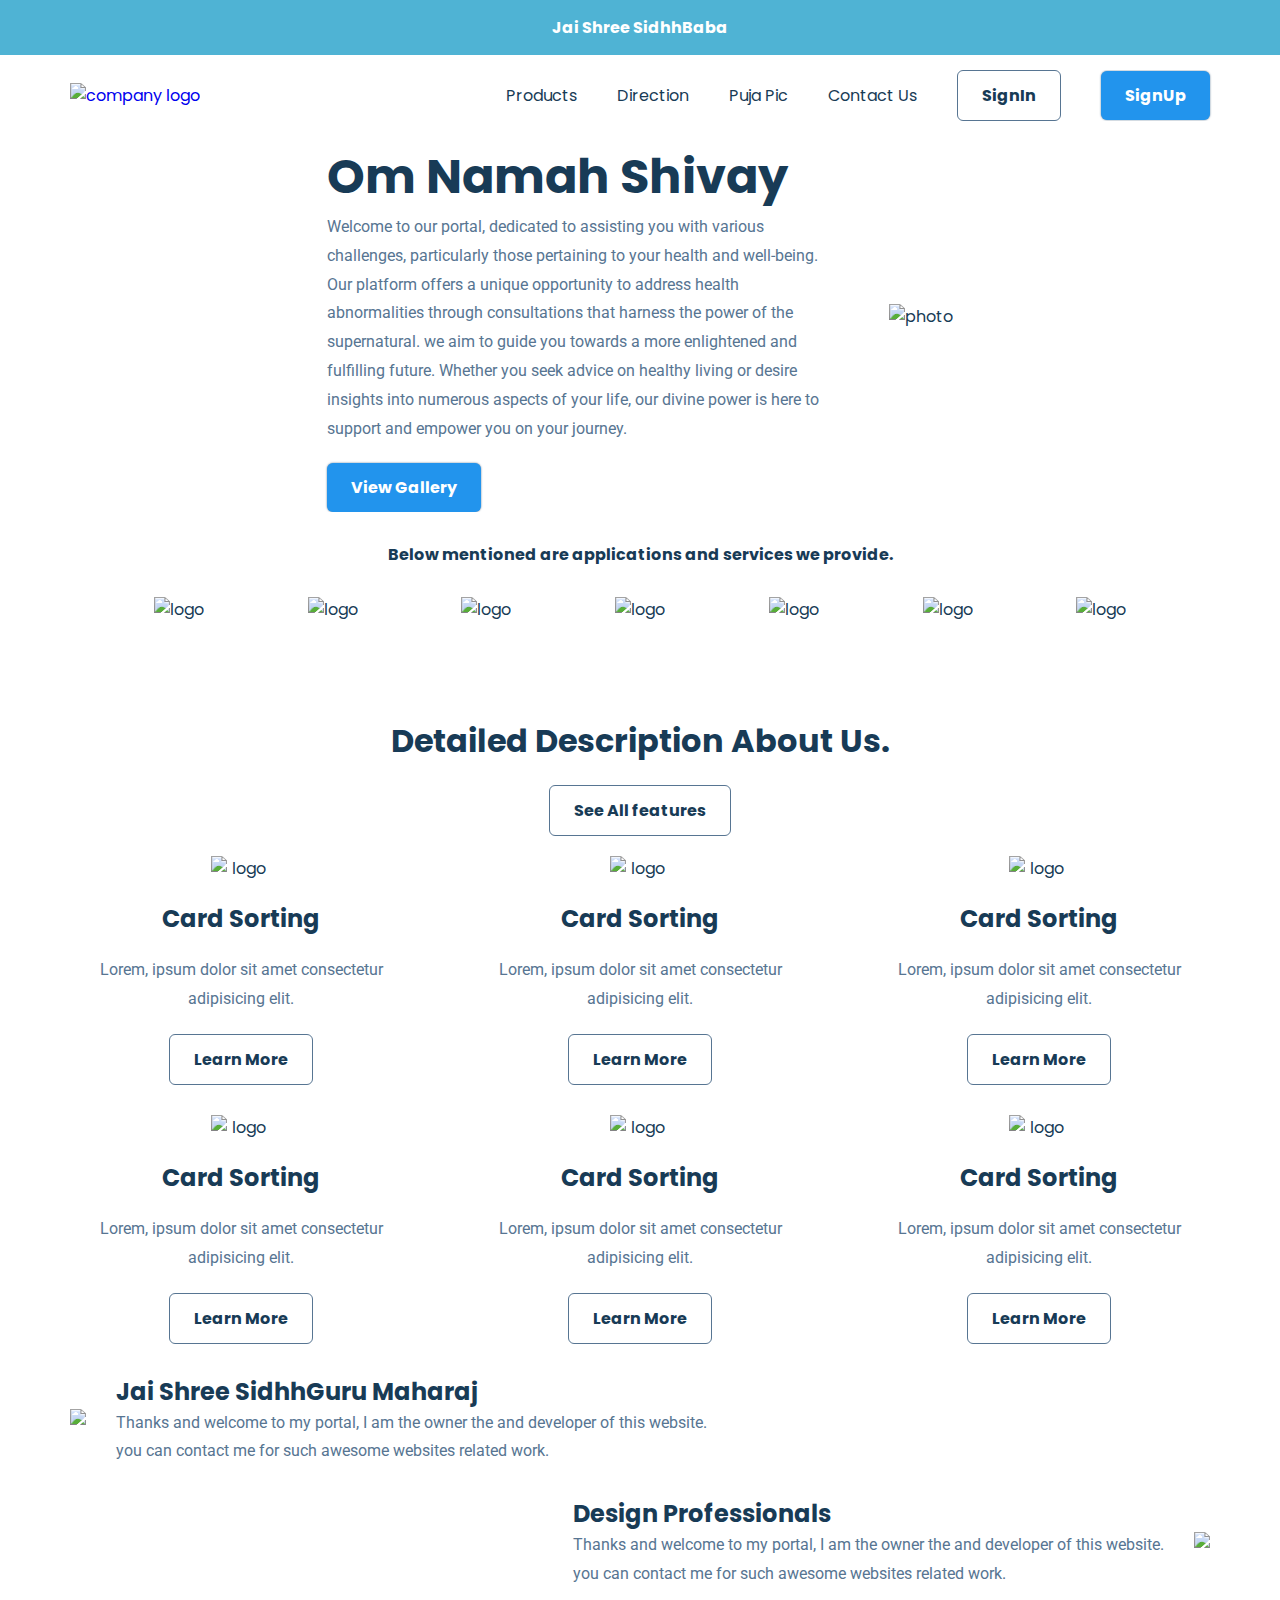
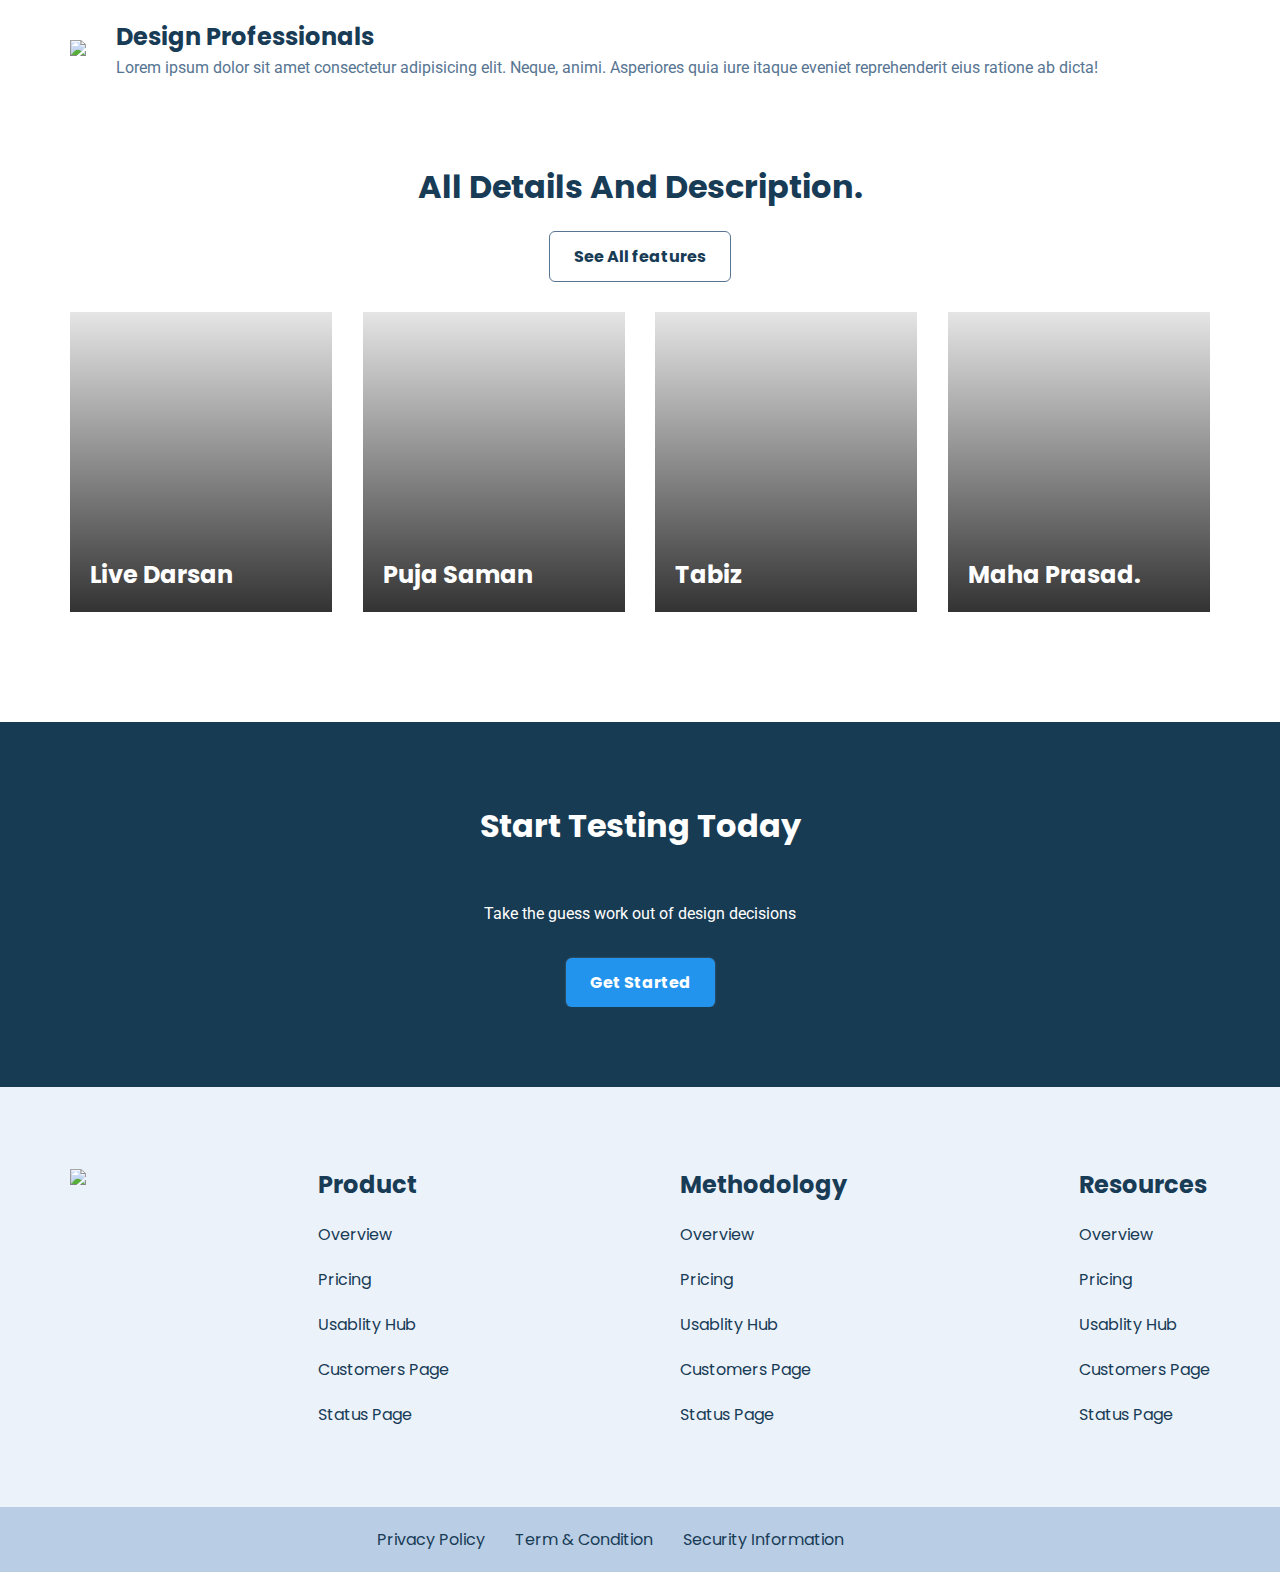
==== commit 44ad6a0a: "Add files via upload" ====
--- a/index.html
+++ b/index.html
@@ -25,11 +25,11 @@
             <div class="nav-links" id ="nav-links">
                 <ul class="flex">
                     <li><a href="#" class="hover-link">Products</a></li>
-                    <li><a href="#" class="hover-link">Services</a></li>
-                    <li><a href="#" class="hover-link">Donation</a></li>
+                    <li><a href="about.html" class="hover-link">Direction</a></li>
+                    <li><a href="./assets/puja.jpg" class="hover-link">Puja Pic</a></li>
                     <li><a href="#" class="hover-link">Contact Us</a></li>
                     <li><a href="#" class="hover-link secondary-button">SignIn</a></li>
-                    <li><a href="#" class="hover-link primary-button">SignUp</a></li>
+                    <li><a href="signup.html" class="hover-link primary-button">SignUp</a></li>
                 </ul </div>
             </div>
             <div class="nav-toggle" id ="nav-toggle">
